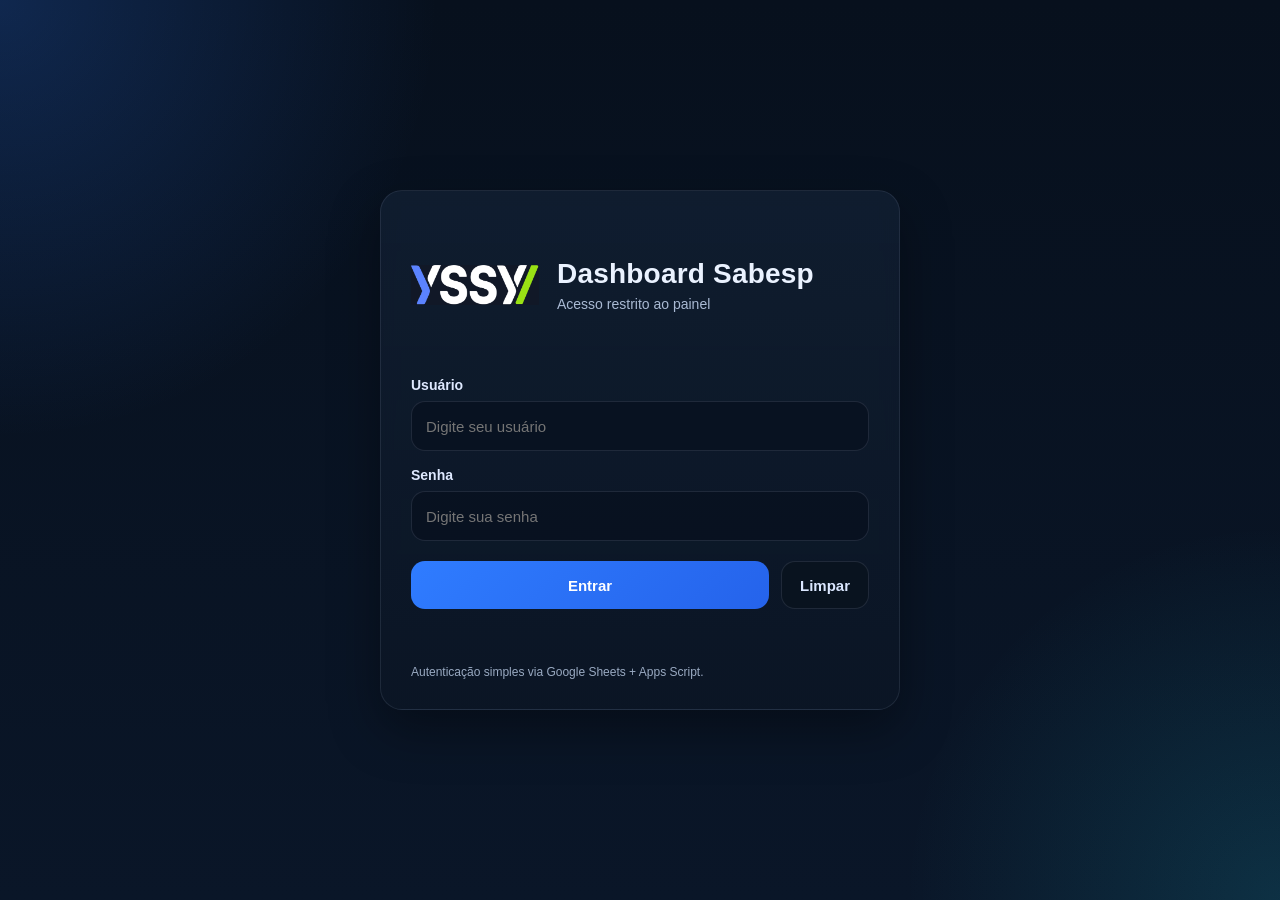
==== index.html @ 109daaa1 "Tela de Login" ====
<!doctype html>
<html lang="pt-BR">
<head>
  <meta charset="utf-8" />
  <meta name="viewport" content="width=device-width,initial-scale=1" />
  <title>Dashboard Sabesp</title>
  <link rel="stylesheet" href="./css/style.css" />
</head>
<body data-protected="true">
  <div id="dashboardPage">
    <div class="wrap">
      <header class="heroHeader">
        <div class="leftHead">
          <div class="titleWrap">
            <div class="title">
              <span class="eyebrow">Painel Operacional</span>
              <h1>Dashboard Sabesp</h1>
              <p id="subtitle">Selecione um arquivo JSON no padrão Kpis_YYYY-MM para visualizar os indicadores.</p>
            </div>
          </div>

          <div class="controls">
            <div class="filterField">
              <label class="small" for="mesSelect">Mês</label>
              <select id="mesSelect"></select>
            </div>

            <div class="filterField">
              <label class="small" for="anoSelect">Ano</label>
              <select id="anoSelect"></select>
            </div>

            <div class="filterField">
              <label class="small" for="idLocalidadeSearch">Id Localidade</label>
              <input id="idLocalidadeSearch" type="search" placeholder="Ex.: 18123" autocomplete="off" />
            </div>

            <div class="filterField">
              <label class="small" for="ticketSearch">Nº Ticket</label>
              <input id="ticketSearch" type="search" placeholder="Ex.: INC00012345" autocomplete="off" />
            </div>

            <div class="filterActions">
              <button id="btnClearSearch" class="btn-secondary" title="Limpar filtros e pesquisas">Limpar filtros</button>
            </div>
          </div>
        </div>

        <div class="rightHead">
          <div class="authUserBar" style="display:flex; justify-content:flex-end; align-items:center; gap:12px; margin-bottom:14px; flex-wrap:wrap;">
            <div style="display:flex; align-items:center; gap:10px; padding:10px 14px; border-radius:14px; background:rgba(15,23,42,.7); border:1px solid rgba(148,163,184,.18); color:#EAF0FF; font-size:14px;">
              <span>Usuário:</span>
              <strong data-auth="nome">-</strong>
              <span style="opacity:.65;">|</span>
              <span>Perfil:</span>
              <strong data-auth="perfil">-</strong>
            </div>

            <button id="btnLogout" class="btn-secondary" type="button" title="Encerrar sessão">Sair</button>
          </div>

          <div class="logo" title="Logo Yssy">
            <img id="yssyLogo" src="./yssy_logo.png" alt="Yssy">
            <div id="yssyFallback" class="fallback" style="display:none;">YSSY</div>
          </div>

          <div class="actions">
            <button id="btnExportPPTX" class="btn-secondary" title="Exportar relatório para PowerPoint (.pptx)">Exportar PPT</button>
            <button id="btnExportPDF" class="btn-secondary" title="Exportar para PDF (impressão)">Exportar PDF</button>
            <button id="btnAcoes" class="btn-secondary" title="Abrir formulário de novo atendimento">Novo Atendimento</button>

            <label class="fileBtn" for="jsonFile" title="Selecionar arquivo JSON">
              Carregar KPIs
              <span class="small fileNote" id="fileName">Arquivo</span>
            </label>
            <input id="jsonFile" type="file" accept=".json,application/json" />
          </div>
        </div>
      </header>

      <section class="grid">
        <div class="card kpi">
          <div class="kpiHead">
            <div class="kpiTitle">
              <div class="label">Total de Tickets/Mês</div>
              <div class="kpiHint">Chamados registrados no período</div>
            </div>
            <div class="kpiIcon blue" title="Tickets">
              <svg viewBox="0 0 24 24" fill="none">
                <path d="M4 8.5V6.8C4 5.81 4.81 5 5.8 5h12.4C19.19 5 20 5.81 20 6.8v1.7a2 2 0 0 0 0 7v1.7c0 .99-.81 1.8-1.8 1.8H5.8A1.8 1.8 0 0 1 4 17.2v-1.7a2 2 0 0 0 0-7Z" stroke="currentColor" stroke-linecap="round" stroke-linejoin="round"/>
                <path d="M9 9h6M9 15h3" stroke="currentColor" stroke-linecap="round"/>
              </svg>
            </div>
          </div>
          <div class="value" id="kpiTickets">—</div>
          <div class="sub" id="kpiTicketsSub">—</div>
        </div>

        <div class="card kpi">
          <div class="kpiHead">
            <div class="kpiTitle">
              <div class="label">Localidades Atendidas/Mês</div>
              <div class="kpiHint">Unidades atendidas no filtro</div>
            </div>
            <div class="kpiIcon cyan" title="Localidades">
              <svg viewBox="0 0 24 24" fill="none">
                <path d="M12 21s6-4.35 6-10a6 6 0 1 0-12 0c0 5.65 6 10 6 10Z" stroke="currentColor" stroke-linecap="round" stroke-linejoin="round"/>
                <path d="M12 13.5a2.5 2.5 0 1 0 0-5 2.5 2.5 0 0 0 0 5Z" stroke="currentColor"/>
              </svg>
            </div>
          </div>
          <div class="value" id="kpiLocais">—</div>
          <div class="sub">Total de localidades no filtro</div>
        </div>

        <div class="card kpi">
          <div class="kpiHead">
            <div class="kpiTitle">
              <div class="label">Equipamentos Trocados/Mês</div>
              <div class="kpiHint">Substituições realizadas</div>
            </div>
            <div class="kpiIcon green" title="Equipamentos trocados">
              <svg viewBox="0 0 24 24" fill="none">
                <path d="M7 7h11l-2.5-2.5M17 17H6l2.5 2.5" stroke="currentColor" stroke-linecap="round" stroke-linejoin="round"/>
                <path d="M18 7 15 4M6 17l3 3" stroke="currentColor" stroke-linecap="round" stroke-linejoin="round"/>
              </svg>
            </div>
          </div>
          <div class="value" id="kpiEquip">—</div>
          <div class="sub" id="kpiEquipSub">—</div>
        </div>

        <div class="card kpi">
          <div class="kpiHead">
            <div class="kpiTitle">
              <div class="label">Equipamentos Configurados/Mês</div>
              <div class="kpiHint">Ajustes e configurações executadas</div>
            </div>
            <div class="kpiIcon violet" title="Configuração">
              <svg viewBox="0 0 24 24" fill="none">
                <path d="M12 15.5a3.5 3.5 0 1 0 0-7 3.5 3.5 0 0 0 0 7Z" stroke="currentColor"/>
                <path d="M19.4 15a1 1 0 0 0 .2 1.1l.1.1a1.2 1.2 0 0 1 0 1.7l-1.6 1.6a1.2 1.2 0 0 1-1.7 0l-.1-.1a1 1 0 0 0-1.1-.2 1 1 0 0 0-.6.9V20a1.2 1.2 0 0 1-1.2 1.2h-2.3A1.2 1.2 0 0 1 9.9 20v-.2a1 1 0 0 0-.6-.9 1 1 0 0 0-1.1.2l-.1.1a1.2 1.2 0 0 1-1.7 0l-1.6-1.6a1.2 1.2 0 0 1 0-1.7l.1-.1a1 1 0 0 0 .2-1.1 1 1 0 0 0-.9-.6H4a1.2 1.2 0 0 1-1.2-1.2v-2.3A1.2 1.2 0 0 1 4 9.3h.2a1 1 0 0 0 .9-.6 1 1 0 0 0-.2-1.1l-.1-.1a1.2 1.2 0 0 1 0-1.7l1.6-1.6a1.2 1.2 0 0 1 1.7 0l.1.1a1 1 0 0 0 1.1.2h.1a1 1 0 0 0 .5-.9V4A1.2 1.2 0 0 1 11.1 2.8h2.3A1.2 1.2 0 0 1 14.6 4v.2a1 1 0 0 0 .6.9 1 1 0 0 0 1.1-.2l.1-.1a1.2 1.2 0 0 1 1.7 0l1.6 1.6a1.2 1.2 0 0 1 0 1.7l-.1.1a1 1 0 0 0-.2 1.1 1 1 0 0 0 .9.6h.2A1.2 1.2 0 0 1 21.2 11v2.3a1.2 1.2 0 0 1-1.2 1.2h-.2a1 1 0 0 0-.4.5Z" stroke="currentColor" stroke-linecap="round" stroke-linejoin="round"/>
              </svg>
            </div>
          </div>
          <div class="value" id="kpiEquipCfg">—</div>
          <div class="sub" id="kpiEquipCfgSub">—</div>
        </div>

        <div class="card kpi">
          <div class="kpiHead">
            <div class="kpiTitle">
              <div class="label">Tempo Gasto (Atividades)</div>
              <div class="kpiHint">Carga horária acumulada</div>
            </div>
            <div class="kpiIcon blue" title="Tempo">
              <svg viewBox="0 0 24 24" fill="none">
                <circle cx="12" cy="13" r="8" stroke="currentColor"/>
                <path d="M12 13V9M12 5V3M9 3h6" stroke="currentColor" stroke-linecap="round" stroke-linejoin="round"/>
                <path d="M15 16l-3-3" stroke="currentColor" stroke-linecap="round"/>
              </svg>
            </div>
          </div>
          <div class="value" id="kpiTempoHoras">—</div>
          <div class="sub" id="kpiTempoHorasSub">—</div>
        </div>

        <div class="card kpi">
          <div class="kpiHead">
            <div class="kpiTitle">
              <div class="label">Total de Pontos de Rede/Mês</div>
              <div class="kpiHint">Infraestrutura atendida</div>
            </div>
            <div class="kpiIcon cyan" title="Rede">
              <svg viewBox="0 0 24 24" fill="none">
                <path d="M12 19v-4M6 19v-2M18 19v-2" stroke="currentColor" stroke-linecap="round"/>
                <rect x="9" y="11" width="6" height="4" rx="1.2" stroke="currentColor"/>
                <rect x="3" y="17" width="6" height="3" rx="1" stroke="currentColor"/>
                <rect x="15" y="17" width="6" height="3" rx="1" stroke="currentColor"/>
                <path d="M12 11V7M12 7H6v3M12 7h6v3" stroke="currentColor" stroke-linecap="round" stroke-linejoin="round"/>
              </svg>
            </div>
          </div>
          <div class="value" id="kpiMediaPontos">—</div>
          <div class="sub" id="kpiMediaPontosSub">—</div>
        </div>

        <div class="card panel">
          <div class="row">
            <div>
              <div class="label">Localidades Atendidas e Tempo Gasto</div>
              <div class="small">Tabela detalhada por localidade (respeita mês, ano e pesquisas)</div>
            </div>
            <div class="pill small">
              <span class="muted">Total no filtro:</span>
              <span class="mono" id="totalFiltro">—</span>
            </div>
          </div>

          <table>
            <thead>
              <tr>
                <th>Nº Ticket</th>
                <th>Id Localidade</th>
                <th>Localidade</th>
                <th class="right">Tempo (Horas)</th>
                <th class="right">Qtde Equip. Trocados</th>
                <th class="right">Qtde Equip. Configurados</th>
                <th class="right">Pontos de Rede</th>
              </tr>
            </thead>
            <tbody id="tbodyLocais">
              <tr><td colspan="7" class="muted">Carregue um JSON em “Carregar KPIs”.</td></tr>
            </tbody>
          </table>

          <div class="galleryWrap" id="galleryWrap">
            <div class="galleryHead">
              <div>
                <div class="galleryTitle">Fotos — Antes e Depois da Visita Técnica</div>
                <div class="galleryHint" id="galleryHint">As fotos serão exibidas <b>somente</b> ao filtrar por <b>Id Localidade</b> ou <b>Nº Ticket</b>.</div>
              </div>
              <div class="pill small">
                <span class="muted">Selecionado:</span>
                <span class="mono" id="selectedInfo">—</span>
              </div>
            </div>

            <div class="galleryGrid">
              <div class="shot">
                <div class="shotLabel">
                  <span>Antes</span>
                  <span class="shotSub" id="beforeMeta">—</span>
                </div>
                <div class="shotMedia">
                  <div id="beforeBox" class="shotPlaceholder">Nenhuma foto exibida.<br/>Digite um filtro (Id Localidade ou Nº Ticket).</div>
                  <img id="beforeImg" class="shotImg" alt="Foto Antes" />
                </div>
                <a id="beforeLink" class="shotLink" href="#" target="_blank" rel="noopener" style="display:none">—</a>
              </div>

              <div class="shot">
                <div class="shotLabel">
                  <span>Depois</span>
                  <span class="shotSub" id="afterMeta">—</span>
                </div>
                <div class="shotMedia">
                  <div id="afterBox" class="shotPlaceholder">Nenhuma foto exibida.<br/>Digite um filtro (Id Localidade ou Nº Ticket).</div>
                  <img id="afterImg" class="shotImg" alt="Foto Depois" />
                </div>
                <a id="afterLink" class="shotLink" href="#" target="_blank" rel="noopener" style="display:none">—</a>
              </div>
            </div>
          </div>

          <div class="divider"></div>

          <div class="row">
            <div>
              <div class="label">Gráficos</div>
              <div class="small">Top 10 Localidades por Tempo, Configurados e Trocas</div>
            </div>
            <div class="small muted">Sem dependências externas (Offline)</div>
          </div>

          <div class="grid chartGrid">
            <div class="card chartCard">
              <div class="small muted chartTitle">Tempo por localidade (Top 10) — horas</div>
              <div class="chart"><canvas id="chartTempo"></canvas></div>
            </div>

            <div class="card chartCard">
              <div class="small muted chartTitle">Equipamentos Configurados por Localidade (Top 10)</div>
              <div class="chart"><canvas id="chartTickets"></canvas></div>
            </div>

            <div class="card chartCard">
              <div class="small muted chartTitle">Quantidade de Equipamentos Trocados por Localidade (Top 10)</div>
              <div class="chart"><canvas id="chartEquip"></canvas></div>
            </div>
          </div>

          <div class="divider"></div>

          <div class="row">
            <div>
              <div class="label">Descrição do Atendimento</div>
            </div>
            <div class="small muted">Atualiza pelo filtro e ao clicar na tabela</div>
          </div>

          <div class="descBox">
            <div class="small muted">Descrição:</div>
            <div id="descAtendimento" class="descText">—</div>
          </div>

          <div class="divider"></div>
          <div class="small muted" id="errorBox"></div>
        </div>
      </section>

      <footer>Copyright © 2026 YSSY. Todos os direitos reservados.</footer>
    </div>
  </div>

  <section id="novoAtendimentoPage">
    <div class="container">
      <div class="topbar">
        <div class="brand">
          <h1>Novo Atendimento • YSSY</h1>
          <p>Integração direta com Google Sheets</p>
        </div>

        <div class="actions-top">
          <button class="btn btn-secondary" type="button" id="btnVoltarDashboard">← Voltar</button>
          <button class="btn btn-secondary" type="button" id="btnAtualizarLista">Atualizar lista</button>
        </div>
      </div>

      <div class="card pageCard">
        <div class="card-header">
          <h2>Configuração da integração</h2>
          <p>Informe a URL do Web App do Google Apps Script vinculado à planilha KPIs_Atendimentos.</p>
        </div>
        <div class="card-body">
          <div class="grid">
            <div class="col-8">
              <label for="api_base">URL do Google Apps Script (Web App)</label>
              <input id="api_base" type="text" value="https://script.google.com/macros/s/AKfycbzAu0TEQPL2TwAgyf2Hf-7cxhgqtRYGJNxaZTPKSCEgE8cIrLh_sgqt0nItZj9kz--nQQ/exec" />
            </div>
            <div class="col-4">
              <label>&nbsp;</label>
              <button class="btn btn-primary" type="button" id="btnTestarConexao">Testar conexão</button>
            </div>
          </div>
          <div id="statusApi" class="status"></div>
        </div>
      </div>

      <div class="card pageCard">
        <div class="card-header">
          <h2>Novo registro</h2>
          <p>Os dados serão gravados na planilha <strong>KPIs_Atendimentos</strong>, aba <strong>Atendimentos</strong>.</p>
        </div>
        <div class="card-body">
          <form id="formAcao">
            <div class="section-title-inline"><span class="section-dot"></span><strong>Preencha os dados do atendimento</strong></div>
            <div class="field-help">Mapeamento da planilha: Ano, Mês, Dia, Nº Ticket, Id Localidade, Localidade, Tempo (Horas), Qtde Equip. Trocados, Qtde Equip. Configurados, Pontos de Rede, Foto Antes, Foto Depois, Descrição Atendimento.</div>

            <div class="grid formGrid">
              <div class="col-2 field-group highlight">
                <label for="ano">Ano</label>
                <input id="ano" type="number" min="2020" max="2100" value="2026" required />
              </div>

              <div class="col-2 field-group highlight">
                <label for="mes">Mês</label>
                <select id="mes" required>
                  <option value="">Selecione</option>
                  <option value="1">1 - Janeiro</option>
                  <option value="2">2 - Fevereiro</option>
                  <option value="3">3 - Março</option>
                  <option value="4">4 - Abril</option>
                  <option value="5">5 - Maio</option>
                  <option value="6">6 - Junho</option>
                  <option value="7">7 - Julho</option>
                  <option value="8">8 - Agosto</option>
                  <option value="9">9 - Setembro</option>
                  <option value="10">10 - Outubro</option>
                  <option value="11">11 - Novembro</option>
                  <option value="12">12 - Dezembro</option>
                </select>
              </div>

              <div class="col-2 field-group highlight">
                <label for="dia">Dia</label>
                <input id="dia" type="number" min="1" max="31" value="1" required />
              </div>

              <div class="col-3 field-group highlight">
                <label for="numero_ticket">Nº Ticket</label>
                <input id="numero_ticket" type="text" placeholder="Ex.: INC123456" />
              </div>

              <div class="col-3 field-group highlight">
                <label for="id_localidade">Id Localidade</label>
                <input id="id_localidade" type="text" placeholder="Ex.: 1001" />
              </div>

              <div class="col-6 field-group highlight">
                <label for="localidade">Localidade</label>
                <input id="localidade" type="text" placeholder="Ex.: Sabesp Unidade Centro" />
              </div>

              <div class="col-3 field-group">
                <label for="tempo_gasto_horas">Tempo (Horas)</label>
                <input id="tempo_gasto_horas" type="number" step="0.1" min="0" placeholder="Ex.: 4.5" />
              </div>

              <div class="col-3 field-group">
                <label for="pontos_de_rede">Pontos de Rede</label>
                <input id="pontos_de_rede" type="number" min="0" placeholder="Ex.: 12" />
              </div>

              <div class="col-3 field-group">
                <label for="equipamentos_trocados">Qtde Equip. Trocados</label>
                <input id="equipamentos_trocados" type="number" min="0" placeholder="Ex.: 2" />
              </div>

              <div class="col-3 field-group">
                <label for="equipamentos_configurados">Qtde Equip. Configurados</label>
                <input id="equipamentos_configurados" type="number" min="0" placeholder="Ex.: 5" />
              </div>

              <div class="col-6 field-group">
                <label for="foto_antes_url">Foto Antes (caminho/URL)</label>
                <input id="foto_antes_url" type="text" placeholder="Ex.: https://... ou C:\fotos\antes.jpg" />
              </div>

              <div class="col-6 field-group">
                <label for="foto_depois_url">Foto Depois (caminho/URL)</label>
                <input id="foto_depois_url" type="text" placeholder="Ex.: https://... ou C:\fotos\depois.jpg" />
              </div>

              <div class="col-12 field-group">
                <label for="descricao_atendimento">Descrição Atendimento</label>
                <textarea id="descricao_atendimento" placeholder="Descreva a ação realizada em campo"></textarea>
              </div>

              <div class="col-12">
                <div class="formActions">
                  <button class="btn btn-primary" type="submit">Salvar atendimento</button>
                  <button class="btn btn-secondary" type="button" id="btnLimparFormulario">Limpar formulário</button>
                </div>
              </div>
            </div>
          </form>

          <div id="statusForm" class="status"></div>
        </div>
      </div>

      <div class="card pageCard">
        <div class="card-header">
          <h2>Registros cadastrados</h2>
          <p>A listagem abaixo é carregada diretamente da planilha pelo Google Apps Script.</p>
        </div>
        <div class="card-body">
          <div class="toolbar">
            <div class="left">
              <div>
                <label for="filtroBusca">Buscar</label>
                <input id="filtroBusca" type="text" placeholder="Ticket, localidade, descrição..." />
              </div>
            </div>

            <div class="right">
              <div>
                <label for="filtroAno">Ano</label>
                <input id="filtroAno" type="number" placeholder="Todos" />
              </div>
              <div>
                <label for="filtroMes">Mês</label>
                <input id="filtroMes" type="number" min="1" max="12" placeholder="Todos" />
              </div>
              <div>
                <label>&nbsp;</label>
                <button class="btn btn-secondary" type="button" id="btnLimparFiltrosTabela">Limpar filtros</button>
              </div>
            </div>
          </div>

          <div class="table-wrap">
            <table>
              <thead>
                <tr>
                  <th>Ano</th>
                  <th>Mês</th>
                  <th>Dia</th>
                  <th>Nº Ticket</th>
                  <th>Id Localidade</th>
                  <th>Localidade</th>
                  <th>Tempo (Horas)</th>
                  <th>Qtde Equip. Trocados</th>
                  <th>Qtde Equip. Configurados</th>
                  <th>Pontos de Rede</th>
                  <th>Foto Antes</th>
                  <th>Foto Depois</th>
                  <th>Descrição Atendimento</th>
                </tr>
              </thead>
              <tbody id="tbody_acoes">
                <tr>
                  <td colspan="13" class="muted">Nenhum registro carregado.</td>
                </tr>
              </tbody>
            </table>
          </div>

          <div class="footer-note">
            A URL usada acima deve ser a do Web App do Google Apps Script publicado como <strong>Aplicativo da Web</strong>.
          </div>

          <div id="statusTabela" class="status"></div>
        </div>
      </div>
    </div>
  </section>

  <script src="./auth.js"></script>
  <script type="module" src="./js/main.js"></script>
</body>
</html>
---- css/style.css ----
:root{
  --bg:#070A12;
  --text:#EAF0FF;
  --muted:#A7B0C7;
  --muted2:#7F8AA6;
  --accent:#2F7CFF;
  --accent2:#22D3EE;
  --violet:#7C3AED;
  --labelDark: rgba(8, 12, 22, .92);
  --danger:#FF4D6D;
  --border: rgba(148, 163, 184, .14);
  --borderStrong: rgba(47,124,255,.55);
  --shadowSoft: 0 10px 30px rgba(0,0,0,.28);
  --glowA: rgba(47,124,255,.22);
  --glowB: rgba(34,211,238,.14);
  --glowV: rgba(124,58,237,.12);
  --selectBg: rgba(47,124,255,.35);
  --selectBgHover: rgba(47,124,255,.45);
  --selectBorder: rgba(47,124,255,.65);
  --inputBg: rgba(47,124,255,.20);
  --inputBgHover: rgba(47,124,255,.28);
  --inputBorder: rgba(47,124,255,.55);
  --selectOptionBg: rgb(0, 27, 96);
  --selectOptionText: #ffffff;
  --yssyNavy: rgb(0, 27, 96);
  --panel:#121933;
  --panel-2:#182142;
  --line: rgba(255,255,255,.08);
  --primary:#2f7cff;
  --primary-2:#22d3ee;
  --ok:#16a34a;
  --warn:#f59e0b;
  --dangerStrong:#ef4444;
  --radius:18px;
}

*{box-sizing:border-box}

body{
  margin:0;
  font-family:ui-sans-serif,system-ui,-apple-system,Segoe UI,Roboto,Arial;
  color:var(--text);
  background:
    radial-gradient(1200px 700px at 10% 10%, var(--glowA), transparent 60%),
    radial-gradient(1000px 600px at 85% 15%, var(--glowB), transparent 55%),
    radial-gradient(900px 600px at 60% 95%, var(--glowV), transparent 60%),
    linear-gradient(180deg, rgba(255,255,255,.02), rgba(255,255,255,0) 30%),
    var(--bg);
}

.wrap{max-width:1240px;margin:0 auto;padding:22px}
.container{max-width:1400px;margin:0 auto}
.small{font-size:11px;color:var(--muted2)}
.muted{color:var(--muted)}
.error{color:var(--danger)}
.right{text-align:right}
.mono{font-family:ui-monospace,SFMono-Regular,Menlo,Consolas,"Liberation Mono",monospace}

/* ===== Topo ===== */
.heroHeader{
  display:flex;
  gap:22px;
  align-items:flex-start;
  justify-content:space-between;
  flex-wrap:nowrap;
  margin-top:0;
  padding:4px 0 18px 0;
  border-bottom:1px solid rgba(255,255,255,.06);
}

.leftHead{
  display:flex;
  flex-direction:column;
  gap:14px;
  min-width:0;
  flex:1 1 auto;
}

.titleWrap{
  display:flex;
  align-items:flex-start;
  gap:16px;
  flex-wrap:nowrap;
  padding:4px 0 2px 0;
  border:none;
  border-radius:0;
  background:transparent;
  box-shadow:none;
}

.title{
  min-width:0;
  flex:1 1 auto;
}

.eyebrow{
  display:inline-block;
  margin-bottom:8px;
  font-size:11px;
  font-weight:700;
  letter-spacing:.14em;
  text-transform:uppercase;
  color:#8FB7FF;
}

.title h1{
  margin:0;
  font-size:22px;
  letter-spacing:.1px;
  line-height:1.12;
  font-weight:700;
  color:#FFFFFF;
}

.title p{
  margin:8px 0 0 0;
  color:#AEB9D3;
  font-size:12px;
  line-height:1.5;
  max-width:760px;
}

.controls{
  margin-top:4px;
  display:grid;
  grid-template-columns:110px 110px minmax(200px,1fr) minmax(200px,1fr) 150px;
  gap:10px;
  align-items:end;
  justify-content:flex-start;
  padding:0;
  border:none;
  border-radius:0;
  background:transparent;
  box-shadow:none;
}

.filterField{
  display:flex;
  flex-direction:column;
  gap:6px;
  min-width:0;
}

.filterField .small{
  font-size:11px;
  font-weight:600;
  color:#98A7C7;
}

.filterActions{
  display:flex;
  align-items:end;
  height:100%;
}

.filterActions button{
  width:100%;
  min-height:38px;
}

.rightHead{
  margin-top:4px;
  margin-left:auto;
  display:flex;
  flex-direction:column;
  align-items:flex-end;
  gap:12px;
  min-width:280px;
  flex:0 0 auto;
  align-self:flex-start;
}

.logo{
  width:132px;
  height:46px;
  display:flex;
  align-items:center;
  justify-content:flex-end;
  background:transparent;
  border:none;
  box-shadow:none;
  border-radius:0;
  overflow:visible;
}

.logo img{
  width:100%;
  height:100%;
  object-fit:contain;
  image-rendering:auto;
}

.logo .fallback{
  font-weight:800;
  letter-spacing:.4px;
  background: linear-gradient(90deg, rgba(234,240,255,1), rgba(34,211,238,.85));
  -webkit-background-clip:text;
  background-clip:text;
  color:transparent;
  font-size:16px;
  text-align:right;
  width:100%;
}

.actions{
  display:flex;
  gap:8px;
  align-items:center;
  justify-content:flex-end;
  flex-wrap:wrap;
}

/* ===== Campos e botões ===== */
select{
  background: linear-gradient(180deg, var(--selectBg), rgba(47,124,255,.22));
  color:#fff;
  border:1px solid var(--selectBorder);
  border-radius:10px;
  padding:7px 28px 7px 10px;
  outline:none;
  font-size:12px;
  box-shadow: 0 8px 18px rgba(0,0,0,.18);
  appearance:none;-webkit-appearance:none;-moz-appearance:none;
  background-image:
    linear-gradient(45deg, transparent 50%, rgba(255,255,255,.95) 50%),
    linear-gradient(135deg, rgba(255,255,255,.95) 50%, transparent 50%),
    linear-gradient(180deg, transparent, transparent);
  background-position:calc(100% - 16px) 50%, calc(100% - 11px) 50%, 0 0;
  background-size:5px 5px, 5px 5px, 100% 100%;
  background-repeat:no-repeat;
}

select:hover{
  border-color: rgba(47,124,255,.85);
  background: linear-gradient(180deg, var(--selectBgHover), rgba(47,124,255,.24));
}

select:focus{
  border-color: var(--borderStrong);
  box-shadow: 0 0 0 4px rgba(47,124,255,.22), 0 8px 18px rgba(0,0,0,.18);
}

#mesSelect option,
#anoSelect option,
#mes option{
  background:var(--selectOptionBg);
  color:var(--selectOptionText);
}

input[type="search"],input[type="text"],input[type="number"],textarea{
  background: linear-gradient(180deg, var(--inputBg), rgba(47,124,255,.10));
  color:#fff;
  border:1px solid var(--inputBorder);
  border-radius:10px;
  padding:7px 10px;
  outline:none;
  font-size:12px;
  box-shadow: 0 8px 18px rgba(0,0,0,.18);
  min-width:110px;
  width:100%;
}

textarea{
  padding:13px 14px;
  font-size:14px;
  resize:vertical;
  min-height:110px;
  border-radius:14px;
}

input::placeholder,textarea::placeholder{
  color:rgba(234,240,255,.72);
}

input:hover,textarea:hover{
  border-color: rgba(47,124,255,.85);
  background: linear-gradient(180deg, rgba(47,124,255,.28), rgba(47,124,255,.12));
}

input:focus,textarea:focus,button:focus{
  border-color: var(--borderStrong);
  box-shadow: 0 0 0 4px rgba(47,124,255,.22), 0 8px 18px rgba(0,0,0,.18);
}

button,.fileBtn{
  display:inline-flex;
  align-items:center;
  justify-content:center;
  gap:8px;
  background: linear-gradient(180deg, rgba(255,255,255,.06), rgba(255,255,255,.03));
  color: var(--text);
  border:1px solid rgba(47,124,255,.25);
  border-radius:10px;
  padding:7px 10px;
  outline:none;
  font-size:12px;
  box-shadow: 0 8px 18px rgba(0,0,0,.18);
  cursor:pointer;
  white-space:nowrap;
  text-decoration:none;
}

button:hover,.fileBtn:hover{
  border-color: rgba(47,124,255,.55);
  box-shadow: 0 0 0 4px rgba(47,124,255,.12), 0 10px 22px rgba(0,0,0,.24);
}

.btn-secondary{
  border-color: rgba(34,211,238,.22);
}

.btn-secondary:hover{
  border-color: rgba(34,211,238,.55);
  box-shadow: 0 0 0 4px rgba(34,211,238,.12), 0 10px 22px rgba(0,0,0,.24);
}

.fileNote{
  max-width:260px;
  overflow:hidden;
  text-overflow:ellipsis;
  white-space:nowrap;
}

#jsonFile{display:none}

/* ===== Layout principal ===== */
.grid{
  margin-top:16px;
  display:grid;
  grid-template-columns:repeat(12, 1fr);
  gap:12px;
}

.card{
  position:relative;
  background:
    linear-gradient(180deg, rgba(255,255,255,.055), rgba(255,255,255,.02)),
    linear-gradient(180deg, rgba(18,25,51,.98), rgba(15,21,43,.98));
  border:1px solid rgba(255,255,255,.07);
  border-radius:18px;
  padding:15px;
  box-shadow:0 14px 34px rgba(0,0,0,.22);
  overflow:hidden;
  min-height:90px;
}

.card::before{
  content:"";
  position:absolute;
  left:0;right:0;top:0;
  height:2px;
  background: linear-gradient(90deg, rgba(47,124,255,.9), rgba(34,211,238,.78), rgba(124,58,237,.55));
  opacity:.65;
}

.kpi{
  grid-column:span 4;
  min-height:170px;
  padding:18px 18px 16px;
}

.kpiHead{
  display:flex;
  align-items:flex-start;
  justify-content:space-between;
  gap:14px;
  margin-bottom:14px;
}

.kpiTitle{
  min-width:0;
  flex:1 1 auto;
}

.kpi .label{
  color:#EAF0FF;
  font-size:13px;
  font-weight:700;
  line-height:1.35;
  margin:0;
}

.kpi .kpiHint{
  margin-top:5px;
  color:var(--muted2);
  font-size:11px;
  line-height:1.35;
}

.kpi .value{
  font-size:30px;
  font-weight:800;
  line-height:1.08;
  letter-spacing:.2px;
  color:#fff;
}

.kpi .sub{
  margin-top:12px;
  padding-top:10px;
  border-top:1px solid rgba(255,255,255,.06);
  color:var(--muted2);
  font-size:12px;
  line-height:1.4;
}

.kpiIcon{
  width:48px;
  height:48px;
  min-width:48px;
  border-radius:14px;
  display:flex;
  align-items:center;
  justify-content:center;
  border:1px solid rgba(255,255,255,.08);
  box-shadow: inset 0 1px 0 rgba(255,255,255,.04);
}

.kpiIcon svg{
  width:22px;
  height:22px;
  stroke-width:2.1;
}

.kpiIcon.blue{
  background:linear-gradient(180deg, rgba(47,124,255,.24), rgba(47,124,255,.10));
  color:#BFD7FF;
}

.kpiIcon.cyan{
  background:linear-gradient(180deg, rgba(34,211,238,.24), rgba(34,211,238,.10));
  color:#BDF6FF;
}

.kpiIcon.violet{
  background:linear-gradient(180deg, rgba(124,58,237,.24), rgba(124,58,237,.10));
  color:#D8C8FF;
}

.kpiIcon.green{
  background:linear-gradient(180deg, rgba(34,197,94,.24), rgba(34,197,94,.10));
  color:#C7F9D4;
}

.panel{grid-column:span 12}

.row{
  display:flex;
  justify-content:space-between;
  gap:10px;
  flex-wrap:wrap;
  margin-top:8px;
  align-items:center;
}

.pill{
  padding:8px 10px;
  border-radius:12px;
  border:1px solid var(--border);
  background: linear-gradient(180deg, rgba(47,124,255,.10), rgba(255,255,255,.03));
}

/* ===== Tabelas ===== */
table{
  width:100%;
  border-collapse:collapse;
  font-size:13px;
  margin-top:10px;
  overflow:hidden;
  border-radius:12px;
  border:1px solid var(--border);
  background: rgba(0,0,0,.12);
}

thead th{
  color:var(--muted);
  font-weight:650;
  background: rgba(47,124,255,.08);
  border-bottom:1px solid rgba(47,124,255,.20);
}

th,td{
  padding:10px;
  border-bottom:1px solid var(--border);
  vertical-align:middle;
  text-align:left;
  white-space:nowrap;
}

tbody tr:hover td{background: rgba(47,124,255,.07)}
tbody tr.active td{background: rgba(47,124,255,.14)}

/* ===== Gráficos ===== */
.chart{
  height:260px;
  width:100%;
  background: rgba(0,0,0,.10);
  border:1px solid var(--border);
  border-radius:14px;
  padding:12px;
}

canvas{width:100%;height:100%}
.divider{height:1px;background:var(--border);margin:12px 0}

.chartGrid{margin-top:10px}
.chartCard{grid-column:span 12;min-height:auto}
.chartTitle{margin-bottom:8px}

/* ===== Galeria ===== */
.galleryWrap{
  margin-top:12px;
  border:1px solid var(--border);
  border-radius:14px;
  background: rgba(0,0,0,.12);
  padding:12px;
}

.galleryHead{
  display:flex;
  justify-content:space-between;
  align-items:flex-start;
  gap:10px;
  flex-wrap:wrap;
}

.galleryTitle{
  color:var(--muted);
  font-weight:650;
  font-size:12px;
}

.galleryHint{
  color:var(--muted2);
  font-size:11px;
}

.galleryGrid{
  margin-top:10px;
  display:grid;
  grid-template-columns:1fr 1fr;
  gap:12px;
}

.shot{
  border:1px solid var(--border);
  border-radius:14px;
  overflow:hidden;
  background: rgba(255,255,255,.02);
  padding:10px;
}

.shotLabel{
  display:flex;
  justify-content:space-between;
  gap:10px;
  align-items:flex-start;
  margin-bottom:8px;
  font-size:12px;
  color:var(--muted);
  font-weight:650;
}

.shotSub{
  font-size:11px;
  color:var(--muted2);
  font-weight:500;
  max-width:60%;
  text-align:right;
  overflow:hidden;
  text-overflow:ellipsis;
  white-space:nowrap;
}

.shotLink{
  margin-top:6px;
  font-size:11px;
  color:rgba(234,240,255,.92);
  text-decoration:none;
  border-bottom:1px dashed rgba(47,124,255,.45);
  display:inline-block;
  max-width:100%;
  overflow:hidden;
  text-overflow:ellipsis;
  white-space:nowrap;
}

.shotLink:hover{
  border-bottom-color: rgba(34,211,238,.60);
}

.shotMedia{
  position:relative;
  width:100%;
  height:520px;
  border-radius:12px;
  border:1px solid var(--border);
  background: rgba(255,255,255,.03);
  overflow:hidden;
}

.shotImg{
  position:absolute;
  inset:0;
  width:100%;
  height:100%;
  object-fit:contain;
  object-position:center;
  display:none;
  background: rgba(0,0,0,.10);
}

.shotPlaceholder{
  position:absolute;
  inset:0;
  display:flex;
  align-items:center;
  justify-content:center;
  color:var(--muted2);
  font-size:12px;
  text-align:center;
  padding:18px;
  line-height:1.4;
  border:1px dashed rgba(148,163,184,.25);
  border-radius:12px;
  background: rgba(255,255,255,.02);
}

/* ===== Descrição ===== */
.descBox{
  margin-top:10px;
  border:1px solid var(--border);
  border-radius:14px;
  background:rgba(0,0,0,.12);
  padding:12px;
}

.descText{
  margin-top:8px;
  font-size:13px;
  color:rgba(234,240,255,.92);
  line-height:1.55;
  white-space:pre-wrap;
  word-break:break-word;
}

footer{
  margin-top:16px;
  padding:14px 0 6px 0;
  border-top:1px solid var(--border);
  color:var(--muted2);
  font-size:11px;
  text-align:center;
  letter-spacing:.2px;
}

/* ===== Novo Atendimento ===== */
#dashboardPage{display:block}
#novoAtendimentoPage{display:none;padding:26px 22px 34px}

.topbar{
  display:flex;
  justify-content:space-between;
  align-items:center;
  gap:16px;
  flex-wrap:wrap;
  margin-bottom:22px;
  padding:18px 20px;
  border:1px solid rgba(47,124,255,.18);
  border-radius:22px;
  background:linear-gradient(180deg, rgba(47,124,255,.12), rgba(255,255,255,.03));
  box-shadow:0 18px 42px rgba(0,0,0,.22);
}

.brand{display:flex;flex-direction:column;gap:6px}
.brand h1{margin:0;font-size:30px;line-height:1.1;color:#fff;font-weight:800}
.brand p{margin:0;color:var(--muted);font-size:14px}

.actions-top{display:flex;gap:10px;flex-wrap:wrap}
.pageCard{margin-bottom:20px}

.card-header{
  padding:18px 20px;
  border-bottom:1px solid var(--line);
  background:linear-gradient(180deg, rgba(47,124,255,.14), rgba(255,255,255,.02));
}

.card-header h2{margin:0;font-size:18px}
.card-header p{margin:6px 0 0 0;color:var(--muted);font-size:13px}
.card-body{padding:20px}

.col-12{grid-column:span 12}
.col-8{grid-column:span 8}
.col-6{grid-column:span 6}
.col-4{grid-column:span 4}
.col-3{grid-column:span 3}
.col-2{grid-column:span 2}

label{
  display:block;
  font-size:13px;
  color:var(--muted);
  margin-bottom:6px;
  font-weight:bold;
}

.btn{
  appearance:none;
  border:none;
  border-radius:12px;
  padding:12px 16px;
  font-size:14px;
  font-weight:bold;
  cursor:pointer;
  transition:.2s ease;
}

.btn:hover{
  transform:translateY(-1px);
  filter:brightness(1.05);
}

.btn-primary{
  background:linear-gradient(90deg,var(--primary),var(--primary-2));
  color:#fff;
}

.btn-danger{
  background:linear-gradient(90deg,#dc2626,#ef4444);
  color:#fff;
}

.btn-sm{
  padding:8px 12px;
  font-size:12px;
  border-radius:10px;
}

.toolbar{
  display:flex;
  justify-content:space-between;
  align-items:end;
  gap:12px;
  flex-wrap:wrap;
  margin-bottom:14px;
}

.toolbar .left,
.toolbar .right{
  display:flex;
  gap:10px;
  flex-wrap:wrap;
  align-items:end;
}

.status{
  margin-top:14px;
  padding:12px 14px;
  border-radius:12px;
  font-size:14px;
  display:none;
}

.status.show{display:block}
.status.ok{
  background:rgba(34,197,94,.15);
  color:#bbf7d0;
  border:1px solid rgba(34,197,94,.25);
}
.status.error{
  background:rgba(239,68,68,.15);
  color:#fecaca;
  border:1px solid rgba(239,68,68,.25);
}
.status.info{
  background:rgba(34,211,238,.12);
  color:#cffafe;
  border:1px solid rgba(34,211,238,.22);
}

.table-wrap{
  overflow:auto;
  border:1px solid var(--line);
  border-radius:14px;
}

.field-group{
  padding:14px;
  border:1px solid rgba(47,124,255,.14);
  border-radius:16px;
  background:linear-gradient(180deg, rgba(47,124,255,.08), rgba(255,255,255,.02));
}

.field-group.highlight{
  border-color:rgba(34,211,238,.24);
  box-shadow:0 12px 26px rgba(0,0,0,.16);
}

.field-help{
  margin-top:8px;
  color:var(--muted2);
  font-size:12px;
  line-height:1.45;
}

.section-title-inline{
  display:flex;
  align-items:center;
  gap:10px;
  margin-bottom:12px;
}

.section-dot{
  width:10px;
  height:10px;
  border-radius:999px;
  background:linear-gradient(180deg,var(--primary),var(--primary-2));
  box-shadow:0 0 0 6px rgba(47,124,255,.10);
}

.footer-note{
  margin-top:14px;
  color:var(--muted);
  font-size:12px;
}

.formActions{
  display:flex;
  gap:10px;
  flex-wrap:wrap;
}

.formGrid{margin-top:14px}

/* ===== Responsivo ===== */
@media (max-width:1100px){
  .controls{
    grid-template-columns: repeat(3, minmax(140px, 1fr));
  }
  .kpi{grid-column:span 6}
  .col-8,.col-6,.col-4,.col-3,.col-2{grid-column:span 12}
}

@media (max-width:980px){
  .heroHeader{flex-wrap:wrap}
}

@media (max-width:820px){
  .galleryGrid{grid-template-columns:1fr}
}

@media (max-width:760px){
  .title h1{font-size:18px}
  .title p{font-size:11px}
  .controls{grid-template-columns: repeat(2, minmax(140px, 1fr))}
}

@media (max-width:680px){
  .kpi{grid-column:span 12}
}

@media (max-width:520px){
  .title h1{font-size:16px}
  .controls{grid-template-columns:1fr}
}

/* ===== Impressão ===== */
@media print{
  body{background:#fff !important; color:#111827 !important}
  .wrap{max-width:none; padding:0}
  .heroHeader{border-bottom:1px solid #e5e7eb; padding-bottom:10px}
  .controls, .actions, footer { display:none !important; }

  .card{
    box-shadow:none !important;
    border:1px solid #e5e7eb !important;
    background:#fff !important;
  }

  .card::before{display:none !important}

  .kpi .value{
    color:#111827 !important;
    -webkit-text-fill-color:#111827 !important;
    background:none !important;
  }

  table{
    background:#fff !important;
    border:1px solid #e5e7eb !important;
  }

  thead th{
    background:#f3f4f6 !important;
    color:#111827 !important;
  }

  th,td{
    border-bottom:1px solid #e5e7eb !important;
    color:#111827 !important;
  }

  .chart{
    display:block !important;
    background:#fff !important;
    border:1px solid #e5e7eb !important;
    -webkit-print-color-adjust: exact;
    print-color-adjust: exact;
    height:260px !important;
  }

  canvas{
    display:block !important;
    width:100% !important;
    height:100% !important;
    -webkit-print-color-adjust: exact;
    print-color-adjust: exact;
  }

  .galleryWrap{border:1px solid #e5e7eb !important;background:#fff !important}
  .shotPlaceholder{border:1px dashed #d1d5db !important;background:#fff !important;color:#111827 !important}
  #errorBox{display:none !important}
  .shotLink{color:#111827 !important;border-bottom-color:#9ca3af !important}
  .descBox{border:1px solid #e5e7eb !important;background:#fff !important}
  .descText{color:#111827 !important}
}
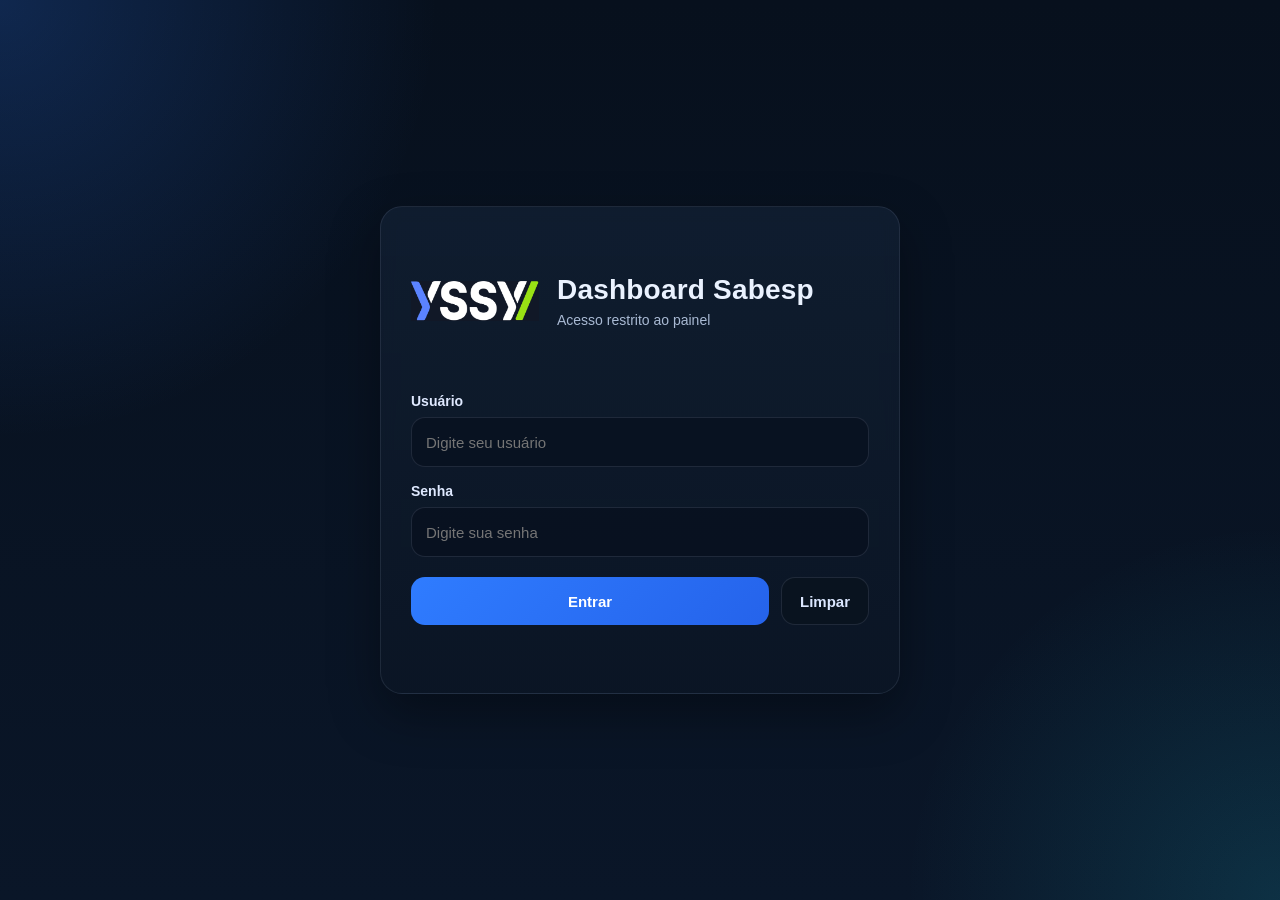
==== commit 90ab1a2b: "Ajuste Index" ====
--- a/index.html
+++ b/index.html
@@ -13,7 +13,6 @@
         <div class="leftHead">
           <div class="titleWrap">
             <div class="title">
-              <span class="eyebrow">Painel Operacional</span>
               <h1>Dashboard Sabesp</h1>
               <p id="subtitle">Selecione um arquivo JSON no padrão Kpis_YYYY-MM para visualizar os indicadores.</p>
             </div>
@@ -47,18 +46,6 @@
         </div>
 
         <div class="rightHead">
-          <div class="authUserBar" style="display:flex; justify-content:flex-end; align-items:center; gap:12px; margin-bottom:14px; flex-wrap:wrap;">
-            <div style="display:flex; align-items:center; gap:10px; padding:10px 14px; border-radius:14px; background:rgba(15,23,42,.7); border:1px solid rgba(148,163,184,.18); color:#EAF0FF; font-size:14px;">
-              <span>Usuário:</span>
-              <strong data-auth="nome">-</strong>
-              <span style="opacity:.65;">|</span>
-              <span>Perfil:</span>
-              <strong data-auth="perfil">-</strong>
-            </div>
-
-            <button id="btnLogout" class="btn-secondary" type="button" title="Encerrar sessão">Sair</button>
-          </div>
-
           <div class="logo" title="Logo Yssy">
             <img id="yssyLogo" src="./yssy_logo.png" alt="Yssy">
             <div id="yssyFallback" class="fallback" style="display:none;">YSSY</div>
@@ -69,11 +56,15 @@
             <button id="btnExportPDF" class="btn-secondary" title="Exportar para PDF (impressão)">Exportar PDF</button>
             <button id="btnAcoes" class="btn-secondary" title="Abrir formulário de novo atendimento">Novo Atendimento</button>
 
-            <label class="fileBtn" for="jsonFile" title="Selecionar arquivo JSON">
-              Carregar KPIs
-              <span class="small fileNote" id="fileName">Arquivo</span>
-            </label>
-            <input id="jsonFile" type="file" accept=".json,application/json" />
+            <div class="uploadLogoutGroup">
+              <label class="fileBtn" for="jsonFile" title="Selecionar arquivo JSON">
+                Carregar KPIs
+                <span class="small fileNote" id="fileName">Arquivo</span>
+              </label>
+              <input id="jsonFile" type="file" accept=".json,application/json" />
+
+              <button id="btnLogout" class="btn-secondary" type="button" title="Encerrar sessão">Sair</button>
+            </div>
           </div>
         </div>
       </header>
--- a/css/style.css
+++ b/css/style.css
@@ -205,9 +205,32 @@
 .actions{
   display:flex;
   gap:8px;
-  align-items:center;
+  align-items:flex-start;
   justify-content:flex-end;
   flex-wrap:wrap;
+}
+
+.uploadLogoutGroup{
+  display:flex;
+  flex-direction:column;
+  gap:8px;
+  align-items:stretch;
+}
+
+.uploadLogoutGroup .fileBtn,
+.uploadLogoutGroup #btnLogout{
+  min-width:220px;
+  width:220px;
+  text-align:center;
+  justify-content:center;
+}
+
+.uploadLogoutGroup .fileBtn{
+  min-height:38px;
+}
+
+.uploadLogoutGroup #btnLogout{
+  min-height:38px;
 }
 
 /* ===== Campos e botões ===== */
@@ -853,6 +876,11 @@
   .title h1{font-size:18px}
   .title p{font-size:11px}
   .controls{grid-template-columns: repeat(2, minmax(140px, 1fr))}
+  .uploadLogoutGroup .fileBtn,
+  .uploadLogoutGroup #btnLogout{
+    width:100%;
+    min-width:unset;
+  }
 }
 
 @media (max-width:680px){
